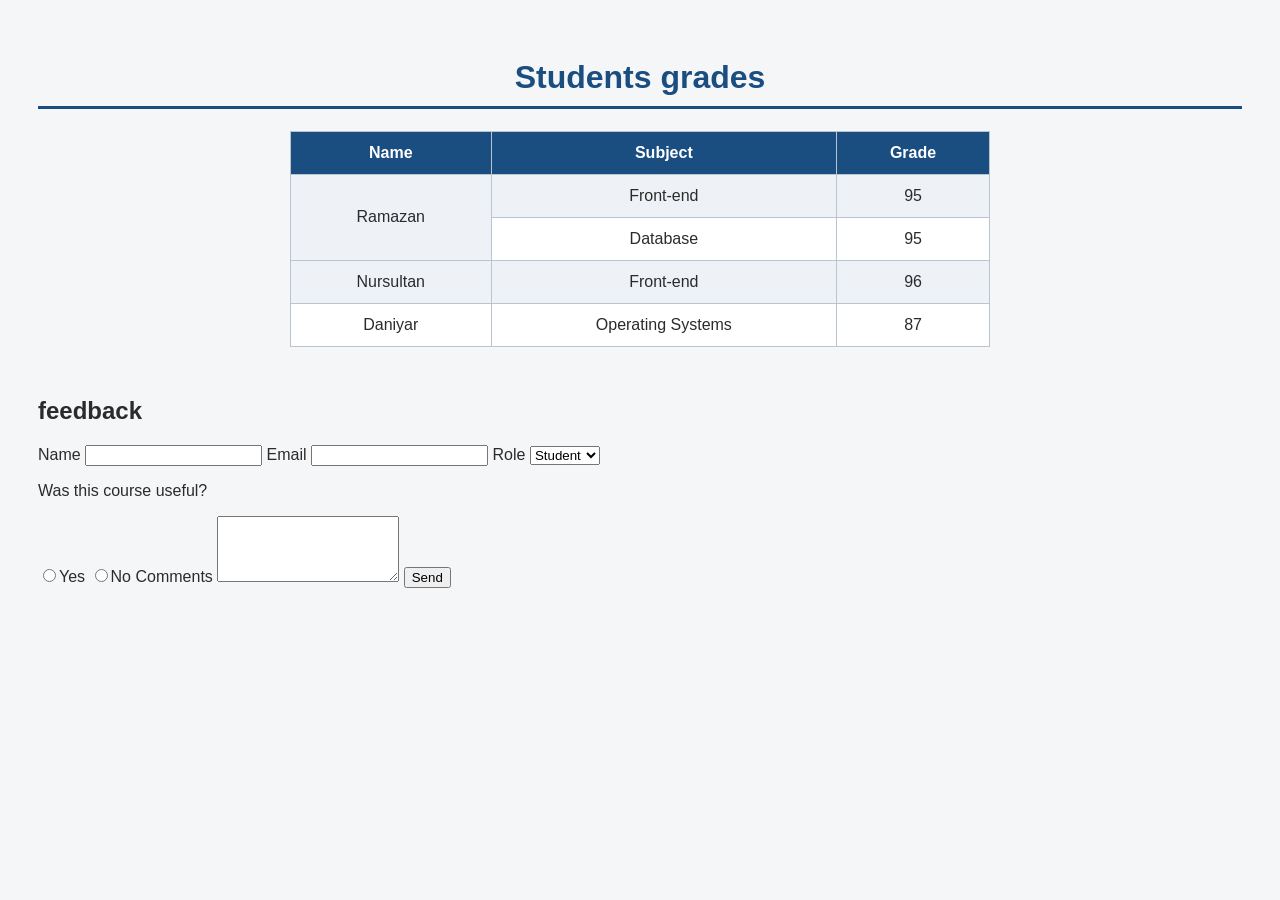
==== task4/index.html @ d9456b25 "first commit for task4" ====
<!doctype html>
<html lang="en">
  <head>
    <meta charset="UTF-8" />
    <meta name="viewport" content="width=device-width, initial-scale=1.0" />
    <title>Task 4 - Table and Form</title>
    <link rel="stylesheet" href="styles.css" />
  </head>
  <body>
    <h1 id="page-title">Students grades</h1>

    <table>
      <tr>
        <th>Name</th>
        <th>Subject</th>
        <th>Grade</th>
      </tr>
      <tr>
        <td rowspan="2">Ramazan</td>
        <td>Front-end</td>
        <td>95</td>
      </tr>

      <tr>
        <td>Database</td>
        <td>95</td>
      </tr>

      <tr class="highlight-row">
        <td>Nursultan</td>
        <td>Front-end</td>
        <td>96</td>
      </tr>
      <tr>
        <td>Daniyar</td>
        <td>Operating Systems</td>
        <td>87</td>
      </tr>
    </table>
    <form id="feedback-form">
      <h2>feedback</h2>

      <label for="name">Name</label>
      <input type="text" id="name" />

      <label for="email">Email</label>
      <input type="email" id="email" />

      <label for="role">Role</label>
      <select id="role">
        <option>Student</option>
        <option>Teacher</option>
        <option>Other</option>
      </select>

      <p class="question">Was this course useful?</p>
      <label><input type="radio" name="useful" />Yes</label>
      <label><input type="radio" name="useful" />No</label>

      <label for="comments">Comments</label>
      <textarea id="comments" rows="4"></textarea>

      <button type="submit">Send</button>
    </form>
  </body>
</html>
---- task4/styles.css ----
body {
  background-color: #f4f6f8;
  font-family: Arial, Helvetica, sans-serif;
  color: #2b2b2b;
  padding: 30px;
}

#page-title {
  color: #1a4d80;
  text-align: center;
  border-bottom: 3px solid;
  padding-bottom: 10px;
}

table {
  border-collapse: collapse;
  width: 100%;
  max-width: 700px;
  margin: 0 auto 50px auto;
  background-color: #ffffff;
}
th,
td {
  border: 1px solid #b8c4d0;
  padding: 12px;
  text-align: center;
}

th {
  background-color: #1a4d80;
  color: #ffffff;
}

tr:nth-child(even) {
  background-color: #eef2f6;
}
.highlight-row {
  background-color: #ffe9b8;
}
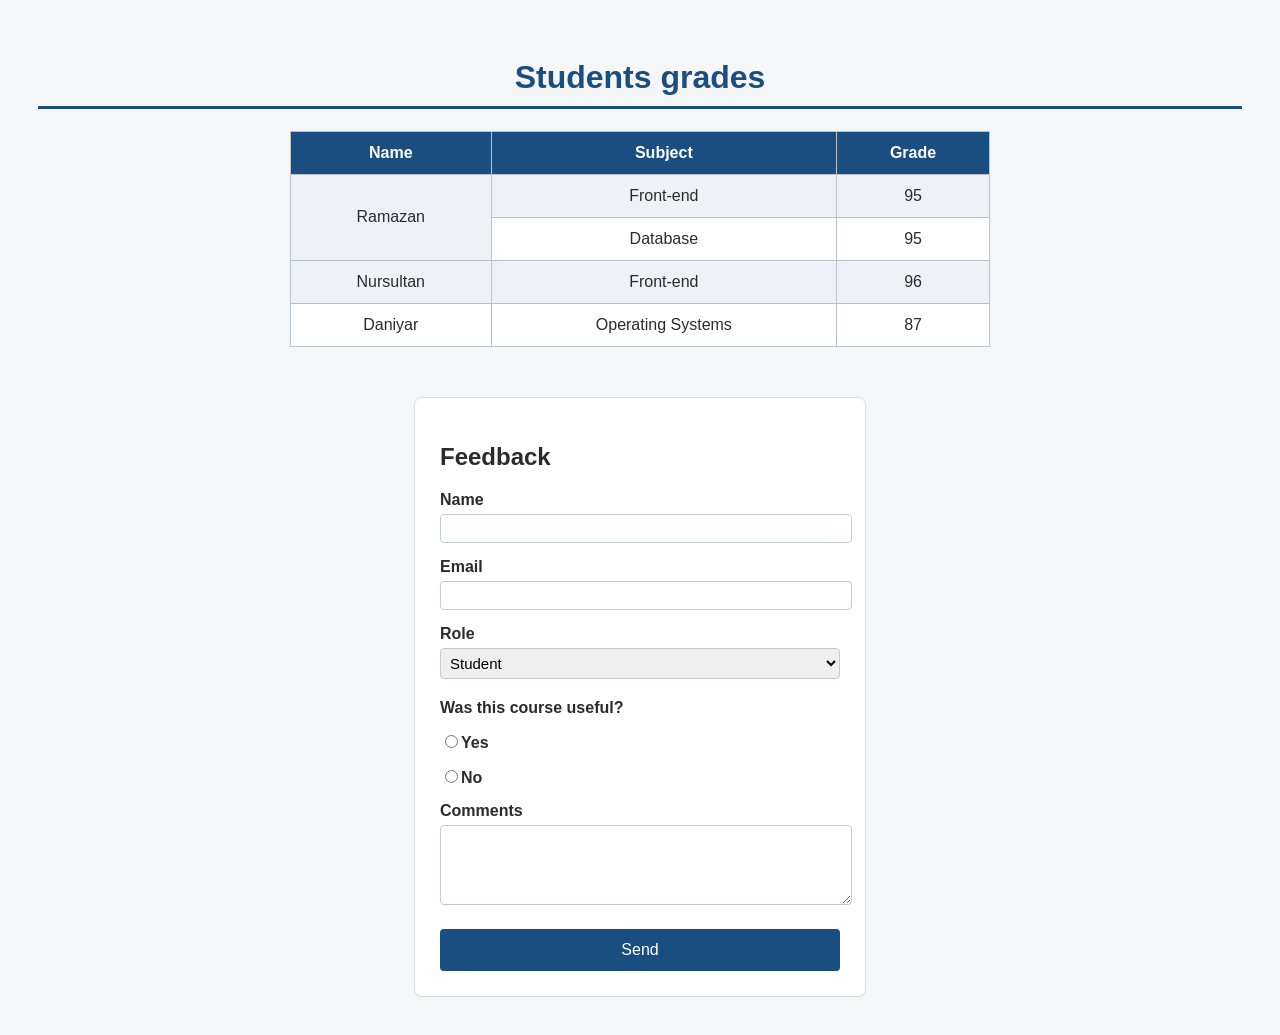
==== commit e7d07cf7: "Task 4: table and form" ====
--- a/task4/index.html
+++ b/task4/index.html
@@ -38,7 +38,7 @@
       </tr>
     </table>
     <form id="feedback-form">
-      <h2>feedback</h2>
+      <h2>Feedback</h2>
 
       <label for="name">Name</label>
       <input type="text" id="name" />
--- a/task4/styles.css
+++ b/task4/styles.css
@@ -37,3 +37,52 @@
 .highlight-row {
   background-color: #ffe9b8;
 }
+
+#feedback-form {
+  width: 400px;
+  margin: 0 auto;
+  background-color: #ffffff;
+  padding: 25px;
+  border-radius: 8px;
+  border: 1px solid #d5dde5;
+}
+
+#feedback-form label {
+  display: block;
+  font-weight: bold;
+  margin-top: 15px;
+  margin-bottom: 5px;
+}
+
+input[type="text"],
+input[type="email"],
+select,
+textarea {
+  width: 100%;
+  padding: 5px;
+  border: 1px solid #c0ccd8;
+  border-radius: 4px;
+  font-family: inherit;
+  font-size: 15px;
+}
+
+.question {
+  font-weight: bold;
+  margin-top: 20px;
+  margin-bottom: 5px;
+}
+
+#feedback-form button {
+  width: 100%;
+  margin-top: 20px;
+  padding: 12px;
+  background-color: #1a4d80;
+  color: #ffffff;
+  border: none;
+  border-radius: 4px;
+  font-size: 16px;
+}
+
+#feedback-form button:hover {
+  background-color: #313335;
+}
